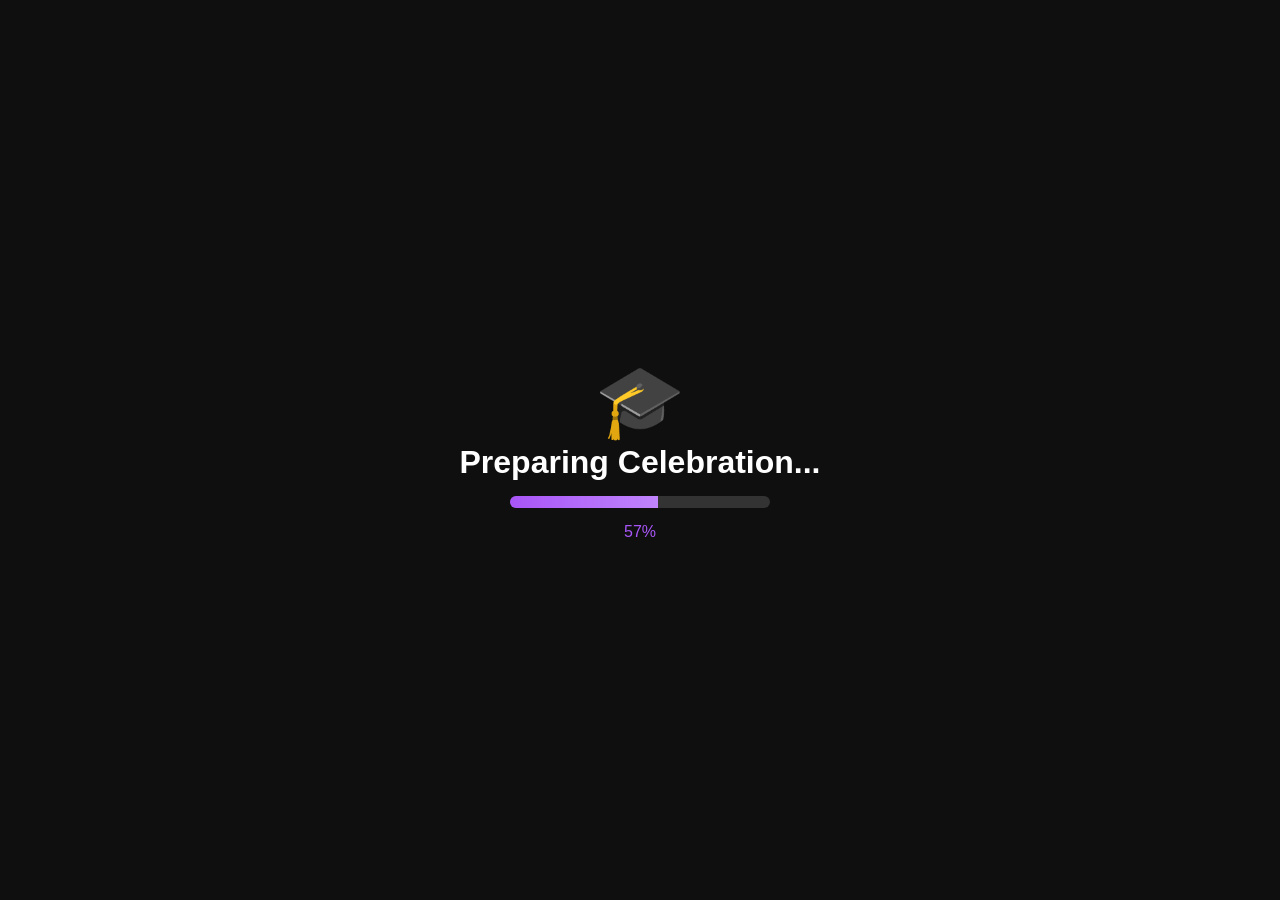
==== index.html @ 7862ecdd "Fix HTML formatting and update content" ====
<!DOCTYPE html>
<html lang="en">
<head>
<meta charset="UTF-8">
<meta name="viewport" content="width=device-width, initial-scale=1.0">
<title>Graduation Celebration</title>

<link rel="stylesheet" href="index.css">
</head>

<body>

<!-- LOADER -->
<div id="loader">
    <div class="loader-content">
        <div class="cap">🎓</div>
        <h1>Preparing Celebration...</h1>

        <div class="loading-bar">
            <div class="loading-fill"></div>
        </div>

        <p id="percentage">0%</p>
    </div>
</div>

<!-- HERO -->
<section class="hero">

    <!-- background decorations -->
    <div class="floating floating1"></div>
    <div class="floating floating2"></div>
    <div class="floating floating3"></div>

    <div class="hero-content">

        <h3 class="small-text">CLASS OF 2026 🎓</h3>

        <h1>Congratulations, <br> Tahera</h1>

        <p class="hero-message">
            From sleepless nights to success,
            your hard work finally paid off.
        </p>

        <button class="hero-btn">Unlock Memory ✨</button>

    </div>
</section>

<!-- TRANSITION -->
<div id="transitionLoader" class="hidden">
    <div class="loader-content">
        <div class="cap">🎓</div>
        <h1>Unlocking Memory...</h1>

        <div class="loading-bar">
            <div class="loading-fill" id="fill2"></div>
        </div>

        <p id="percentage2">0%</p>
    </div>
</div>

<!-- JOURNEY -->
<section class="journey hidden" id="journeyPage">
    

   <div class="decor">
    <span class="balloon b1">🎈 🎈 🎈</span>
    <span class="balloon b2">🎈 🎈 🎈</span>
    <span class="balloon b3">🎈 🎈 🎈</span>

    <span class="flower f1">🌸 🌸 🌸 </span>
    <span class="flower f2">🌸 🌸 🌸</span>
    <span class="flower f3">🌸 🌸 🌸</span>
</div>

    <div class="journey-card">
            <h1>💜 PURPLE HEART 💜</h1>

        <p>
            I've seen the hard work, stress, and moments
            where giving up felt easier.<br>
            But you didn't.<br><br>
            I'll always respect your strength.<br>
            Wishing you everything beautiful ahead.
            Cheers to a new life, friends and memories.
        </p>

        <h2>You deserve this 🎓</h2>
        <div class="buttons">
    <button class="memory-btn">View Memories 📸</button>
    <button class="close-btn">Close ✨</button>
</div>

        

    </div>

</section>

<section class="memories hidden" id="memoriesPage">

    <h1>Memories 📸</h1>

    <div class="gallery">
        <img src="images/pic1.jpg" alt="">
        <p>Congratulations on your graduation, Tahera! 🎓✨
        Love, love, love you! 💖💖💖<br>
     She was a fairy ....... 🧚‍♀️✨</p>
        
        <img src="images/pic2.jpg" alt="">
        <img src="images/pic3.jpg" alt="">
        <img src="images/pic4.jpg" alt="">
         <img src="images/pic5.jpg" alt="">
        <img src="images/pic6.jpg" alt="">
        <img src="images/pic7.jpg" alt="">
    </div>

    <button class="back-btn">Back ✨</button>

</section>

<audio id="clickSound" src="music/click.mp3"></audio>

<script src="index.js"></script>

</body>
</html>
---- index.css ----
*{
    margin: 0;
    padding: 0;
    box-sizing: border-box;
}

html, body{
    height: 100%;
    overflow: hidden;
    font-family: Arial, sans-serif;
    background: #0b0b10;
    color: white;
}
/* ================= MEMORIES ================= */
.gallery p{
    font-family: 'Comic Sans MS', cursive, sans-serif;
    margin-top: 2px;
    color: gold;
    font-size: 1.2rem;
    text-align: center;
   box-shadow: inset 0 0 10px rgba(0, 0, 0, 0.5);
    padding: 10px;
    border-radius: 15px;
}
.gallery p:hover{
   transform:scale(1.05);
}
.memories{
    position: fixed;
    inset: 0;

    background: #3c086a;

    display: flex;
    flex-direction: column;
    justify-content:safely center;
    align-items: center;

    padding: 5px;
    z-index: 10;

    overflow-y: auto;
}

.memories h1{
    margin-bottom: 20px;
    color: purple;
    background-color: #0b0b10;
    border-radius: 20px;
    padding-left: 15px;
    padding-right:15px;
    text-align: center;
    font-family: 'Comic Sans MS', cursive, sans-serif;
}

/* gallery */

.gallery{
    width: 100%;
    max-width: 700px;

    display: grid;
    grid-template-columns: repeat(2, 1fr);

    gap: 12px;
}

.gallery img{
    width: 100%;
    height: 180px;

    object-fit: cover;

    border-radius: 15px;

    border: 1px solid rgba(168,85,247,0.3);

    transition: 0.3s ease;
}

.gallery img:active{
    transform: scale(0.97);
}
.gallery img:hover{
    transform: scale(1.03);
     box-shadow: 0 0 15px purple;
}
/* buttons */

.memory-btn,
.back-btn{
    margin-top: 20px;

    padding: 12px 24px;

    border: none;
    border-radius: 25px;

    background: linear-gradient(135deg,#a855f7,#6d28d9);

    color: white;
}

/* mobile */

@media(max-width:600px){

    .gallery{
        grid-template-columns: 1fr 1fr;
    }

    .gallery img{
        height: 140px;
    }
}
/* ================= LOADER ================= */

#loader,
#transitionLoader{
    position: fixed;
    inset: 0;
    display: flex;
    justify-content: center;
    align-items: center;
    z-index: 9999;
}

#loader{
     background: #0f0f0f;
    opacity: 1;
    transition: opacity 0.6s ease;
}

#transitionLoader{
    background: radial-gradient(circle, #0f0f1a, #000);
}

.hidden{
    display: none !important;
}

.loader-content{
    text-align: center;
}

.cap{
    font-size: 4.5rem;
    animation: spin 2s linear infinite;
}

.loading-bar{
    width: 260px;
    height: 12px;
    background: #333;
    border-radius: 20px;
    overflow: hidden;
    margin: 15px auto;
}

.loading-fill{
    width: 0%;
    height: 100%;
    background: linear-gradient(to right, #a855f7, #c084fc);
}

#percentage, #percentage2{
    color: #a855f7;
}

/* ================= HERO ================= */

.hero{
    height: 100vh;
    display: flex;
    justify-content: center;
    align-items: center;
    text-align: center;
    position: relative;
    padding: 20px;
}


.hero-content{
    z-index: 2;
}

.small-text{
    color: #a855f7;
}

.hero h1{
    font-size: 2.8rem;
}

.hero-message{
    color: #ccc;
    margin: 10px 0;
}

.hero-btn{
    padding: 12px 24px;
    border: none;
    border-radius: 25px;
    background: linear-gradient(135deg, #a855f7, #6d28d9);
    color: white;
}

/* floating background */
.floating{
    position: absolute;
    filter: blur(60px);
    opacity: 0.4;
    border-radius: 50%;
}

.floating1{
    width: 200px;
    height: 200px;
    background: #a855f7;
    top: 10%;
    left: 10%;
}

.floating2{
    width: 180px;
    height: 180px;
    background: #6d28d9;
    bottom: 10%;
    right: 10%;
}

.floating3{
    width: 180px;
    height: 180px;
    background: #c084fc;
    top: 50%;
    left: 50%;
}

/* ================= JOURNEY ================= */

.journey{
    position: fixed;
    inset: 0;
    display: flex;
    justify-content: center;
    align-items: center;
    padding: 20px;
    background: #0b0b10;
    z-index: 10;
    overflow: hidden;
    background: linear-gradient(to right, rgb(80, 5, 103), black);
}

.journey-card{
    width: 90%;
    height: 400px;
    max-width: 400px;
    background: rgba(255,255,255,0.05);
    border-radius: 20px;
    padding: 25px;
    text-align: center;
    border: 1px solid rgba(168,85,247,0.3);
    position: relative;
    z-index: 2;
    display: flex;
    flex-direction: column;
    align-items: center;
    gap: 18px;
    backdrop-filter: blur(10px);
}
.journey-card h1{
    background: #a855f7;
    border-radius: 30px;
     color: rgb(249, 246, 250);
}


/* BUTTON ALWAYS CENTER */
.close-btn{
    margin-top: 10px;
    padding: 12px 24px;
    border-radius: 25px;
    border: none;
    background: rgba(144, 53, 230, 0.2);
    color: white;
}
.close-btn:hover{
    color: #f8f8f8;
    background-color: #a241df;
}


.balloons,
.flowers{
    position: absolute;
    inset: 0;
    pointer-events: none;
}

/* fake balloons */
.balloons::before{
    content: "🎈 🎈 🎈 🎈 🎈";
    position: absolute;
    top: 10%;
    left: 50%;
    transform: translateX(-50%);
    font-size: 2rem;
    opacity: 0.3;
}

/* fake flowers */
.flowers::before{
    content: "🌸 🌸 🌸 🌸 🌸 ";
    position: absolute;
    bottom: 10%;
    left: 50%;
    transform: translateX(-29%);
    font-size: 4rem;
    opacity: 0.3;
}

/* animation */
@keyframes spin{
    to{ transform: rotate(360deg); }
}
/* ================= DECORATIONS ================= */

.decor{
    position: absolute;
    inset: 0;
    overflow: hidden;
    pointer-events: none;
    z-index: 0;
}

/* base balloon/flower style */
.balloon, .flower{
    position: absolute;
    font-size: 2rem;
    opacity: 0;
    animation: floatUp 8s linear infinite;
}

/* balloon positions + timing */
.b1{
   bottom: 0%;
    left: 10%;
    animation-duration: 2s;
    animation-delay: 0s;
}

.b2{
    top: 20%;
    left: 50%;
    animation-duration: 9s;
    animation-delay: 2s;
}

.b3{
    top: 20%;
    left: 80%;
    animation-duration: 6s;
    animation-delay: 1s;
}

/* flower positions + timing */
.f1{
    top: 20%;
    left: 20%;
    animation-duration: 8s;
    animation-delay: 0.5s;
}

.f2{
    top: 20%;
    left: 60%;
    animation-duration: 10s;
    animation-delay: 2.5s;
}

.f3{
    top: 20%;
    left: 85%;
    animation-duration: 7.5s;
    animation-delay: 1.2s;
}

@keyframes floatUp {

    0%{
        transform: translateY(120vh) rotate(0deg);
        opacity: 0;
    }

    10%{
        opacity: 0.8;
    }

    100%{
        transform: translateY(-140vh) rotate(15deg);
        opacity: 0;
    }

}
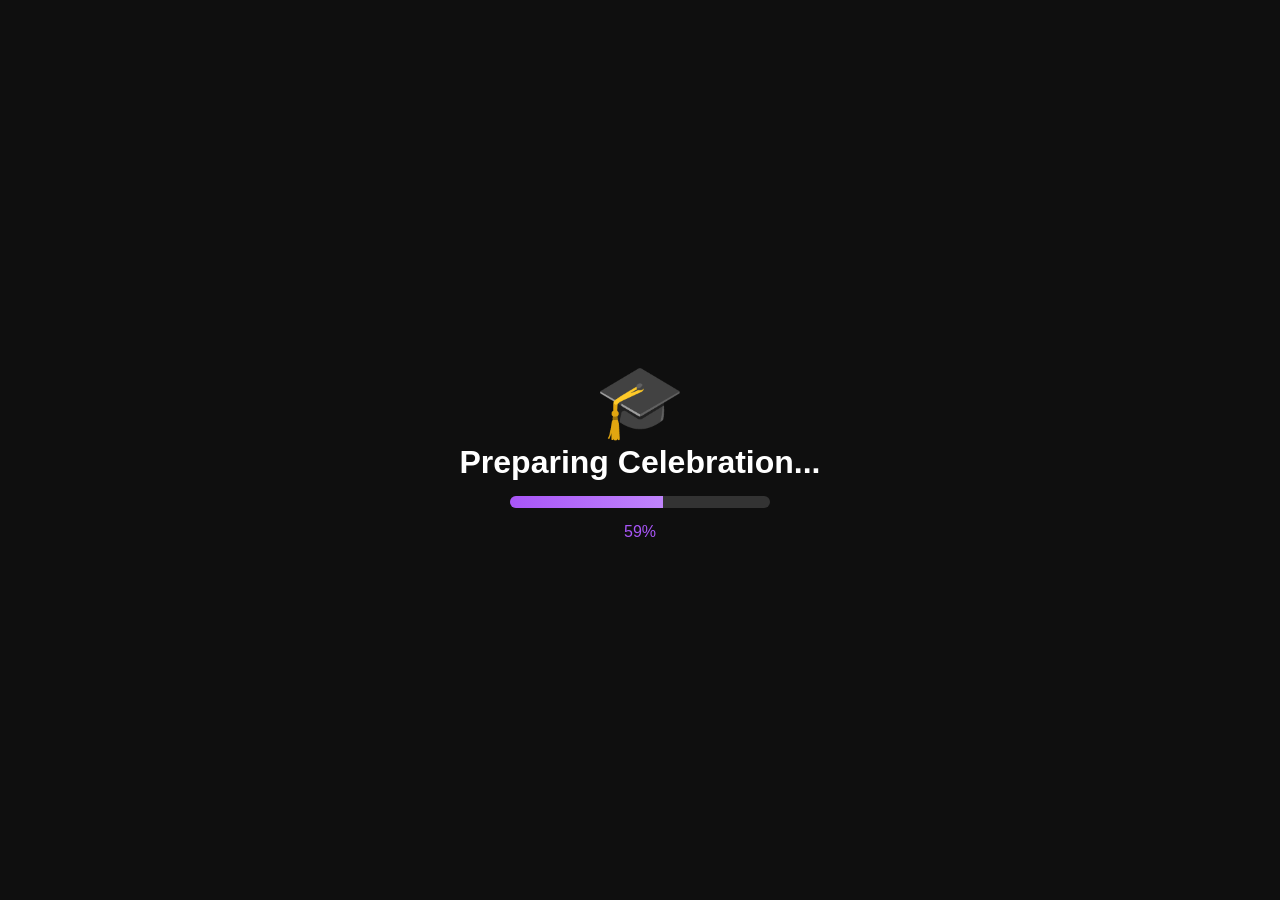
==== commit ec54b5cd: "Fix HTML formatting and update image file extensions" ====
--- a/index.html
+++ b/index.html
@@ -82,7 +82,7 @@
         <p>
             I've seen the hard work, stress, and moments
             where giving up felt easier.<br>
-            But you didn't.<br><br>
+            But you didn't.<br>
             I'll always respect your strength.<br>
             Wishing you everything beautiful ahead.
             Cheers to a new life, friends and memories.
@@ -105,17 +105,17 @@
     <h1>Memories 📸</h1>
 
     <div class="gallery">
-        <img src="images/pic1.jpg" alt="">
+        <img src="images/pic1.JPG" alt="">
         <p>Congratulations on your graduation, Tahera! 🎓✨
         Love, love, love you! 💖💖💖<br>
      She was a fairy ....... 🧚‍♀️✨</p>
         
-        <img src="images/pic2.jpg" alt="">
-        <img src="images/pic3.jpg" alt="">
-        <img src="images/pic4.jpg" alt="">
-         <img src="images/pic5.jpg" alt="">
-        <img src="images/pic6.jpg" alt="">
-        <img src="images/pic7.jpg" alt="">
+        <img src="images/pic2.JPG" alt="">
+        <img src="images/pic3.JPG" alt="">
+        <img src="images/pic4.JPG" alt="">
+         <img src="images/pic5.JPG" alt="">
+        <img src="images/pic6.JPG" alt="">
+        <img src="images/pic7.JPG" alt="">
     </div>
 
     <button class="back-btn">Back ✨</button>
--- a/index.css
+++ b/index.css
@@ -270,7 +270,9 @@
     backdrop-filter: blur(10px);
 }
 .journey-card h1{
-    background: #a855f7;
+        font-size: 1.2rem;
+        background: linear-gradient(135deg, #0b0710, #6d28d9);
+        padding: 10px 20px;
     border-radius: 30px;
      color: rgb(249, 246, 250);
 }
@@ -278,6 +280,7 @@
 
 /* BUTTON ALWAYS CENTER */
 .close-btn{
+    
     margin-top: 10px;
     padding: 12px 24px;
     border-radius: 25px;
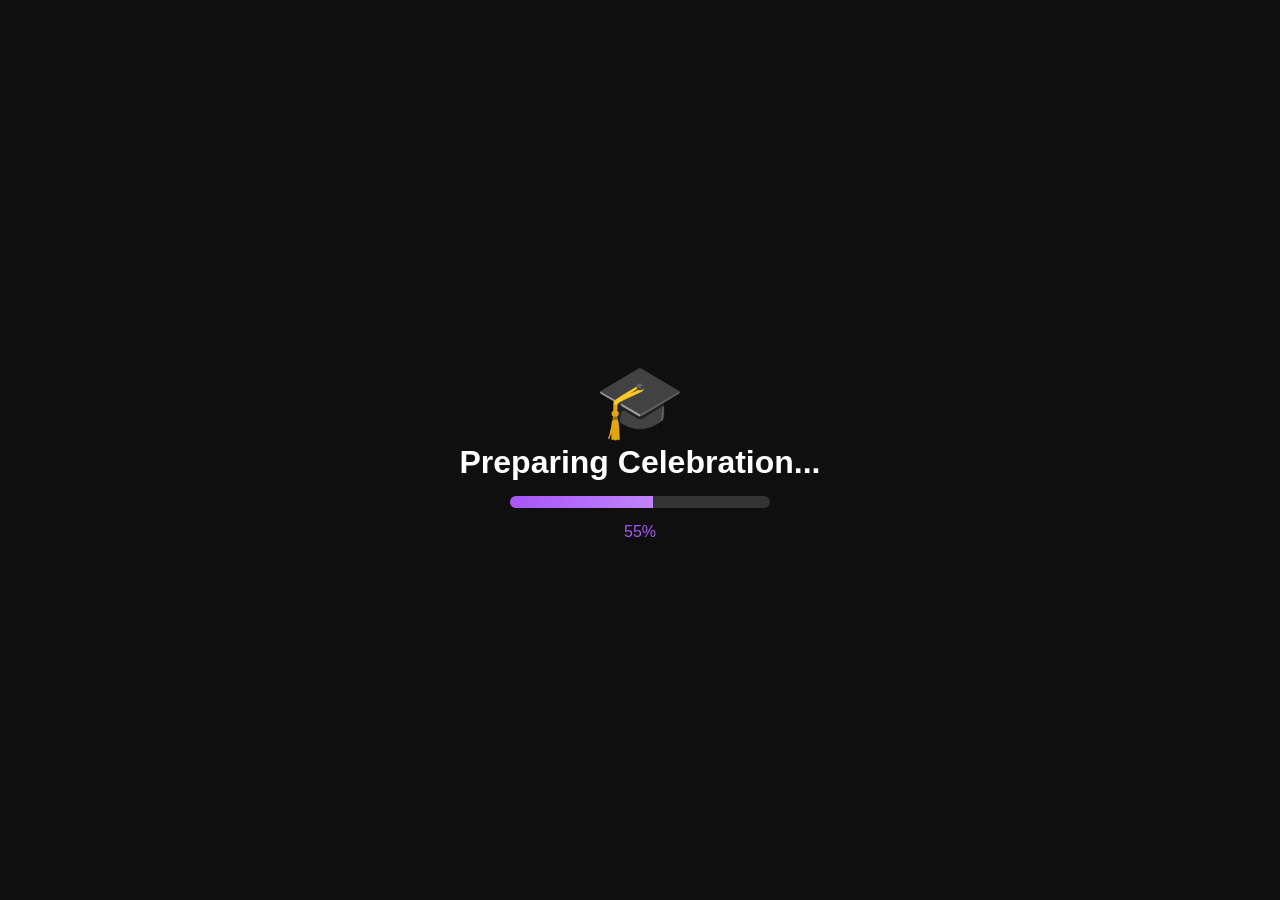
==== commit 3c099ea2: "Fix HTML encoding issues in index.html" ====
--- a/index.html
+++ b/index.html
@@ -121,6 +121,10 @@
     <button class="back-btn">Back ✨</button>
 
 </section>
+    <!-- LIGHTBOX -->
+<div id="lightbox" class="lightbox hidden">
+  <img id="lightboxImg" src="" alt="">
+</div>
 
 <audio id="clickSound" src="music/click.mp3"></audio>
 
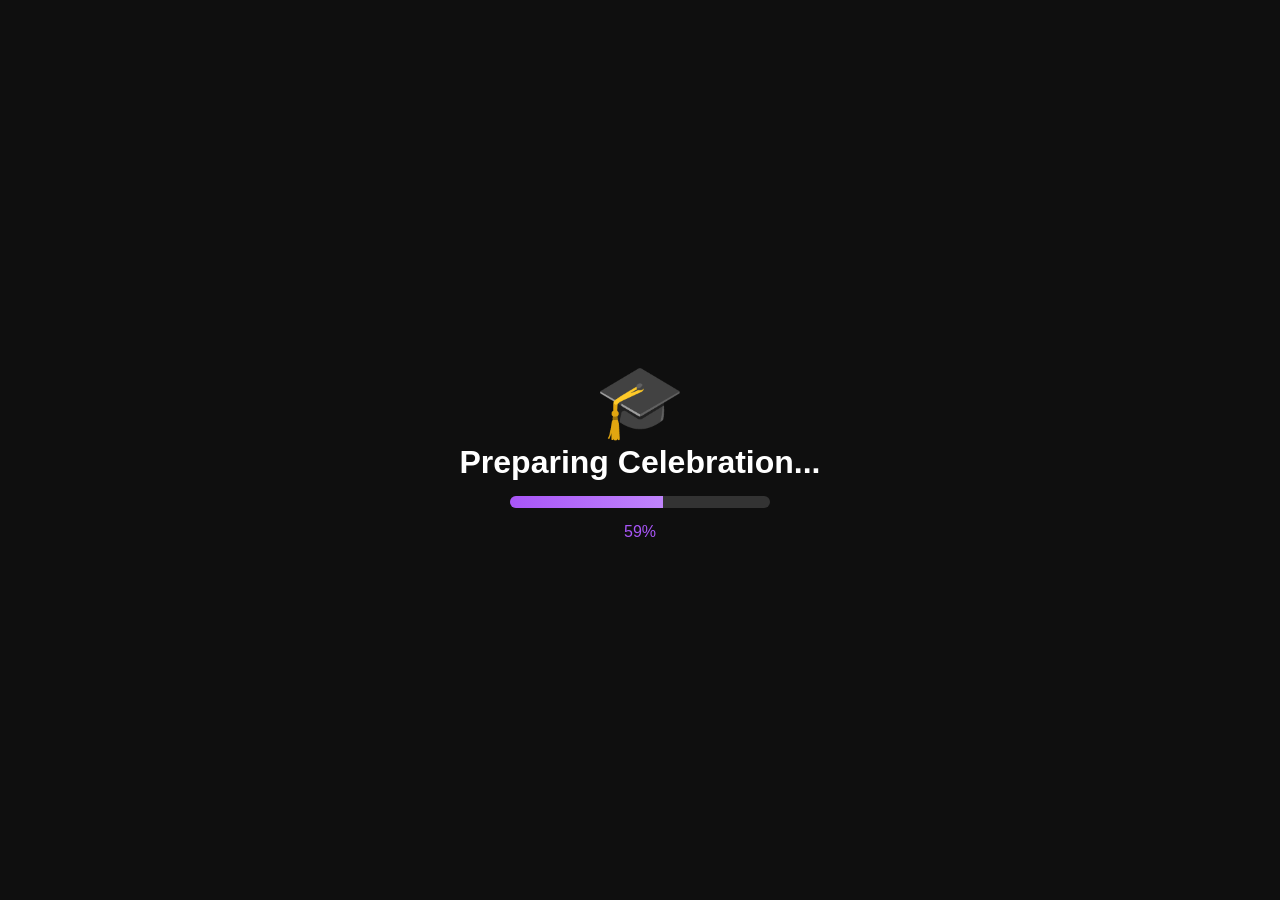
==== commit 0bad4693: "Revise index.html for graduation celebration Updated the graduation celebration HTML structure and c" ====
--- a/index.html
+++ b/index.html
@@ -36,7 +36,7 @@
 
         <h3 class="small-text">CLASS OF 2026 🎓</h3>
 
-        <h1>Congratulations, <br> Tahera</h1>
+        <h1>Congratulations, <br> 🌸 Tahera 🌸</h1>
 
         <p class="hero-message">
             From sleepless nights to success,
@@ -82,11 +82,13 @@
         <p>
             I've seen the hard work, stress, and moments
             where giving up felt easier.<br>
-            But you didn't.<br>
+            But you didn't.<br><br>
             I'll always respect your strength.<br>
             Wishing you everything beautiful ahead.
+            As you also travel abroad, safe travels and may
+            God's mercy be with you <em>T</em>.<br>
             Cheers to a new life, friends and memories.
-        </p>
+        </p><br>
 
         <h2>You deserve this 🎓</h2>
         <div class="buttons">
@@ -107,7 +109,7 @@
     <div class="gallery">
         <img src="images/pic1.JPG" alt="">
         <p>Congratulations on your graduation, Tahera! 🎓✨
-        Love, love, love you! 💖💖💖<br>
+        Love, love, love you! 💖💖💖<br><br>
      She was a fairy ....... 🧚‍♀️✨</p>
         
         <img src="images/pic2.JPG" alt="">
@@ -121,9 +123,8 @@
     <button class="back-btn">Back ✨</button>
 
 </section>
-    <!-- LIGHTBOX -->
 <div id="lightbox" class="lightbox hidden">
-  <img id="lightboxImg" src="" alt="">
+  <img id="lightboxImg">
 </div>
 
 <audio id="clickSound" src="music/click.mp3"></audio>
--- a/index.css
+++ b/index.css
@@ -10,6 +10,11 @@
     font-family: Arial, sans-serif;
     background: #0b0b10;
     color: white;
+}
+h2{
+    font-family:'Times New Roman', Times, serif;
+    color:gold;
+
 }
 /* ================= MEMORIES ================= */
 .gallery p{
@@ -67,7 +72,7 @@
 
 .gallery img{
     width: 100%;
-    height: 180px;
+    height: 220px;
 
     object-fit: cover;
 
@@ -190,6 +195,7 @@
 
 .hero h1{
     font-size: 2.8rem;
+    font-family: 'Times New Roman', Times, serif;
 }
 
 .hero-message{
@@ -204,6 +210,10 @@
     background: linear-gradient(135deg, #a855f7, #6d28d9);
     color: white;
 }
+.hero-btn:hover{
+    background:purple;
+    color: #ffffff;
+}
 
 /* floating background */
 .floating{
@@ -254,8 +264,8 @@
 
 .journey-card{
     width: 90%;
-    height: 400px;
-    max-width: 400px;
+    height: 450px;
+    max-width: 430px;
     background: rgba(255,255,255,0.05);
     border-radius: 20px;
     padding: 25px;
@@ -406,3 +416,27 @@
     }
 
 }
+.lightbox{
+    position: fixed;
+    inset: 0;
+    background: rgba(0, 0, 0, 0.055);
+    display: flex;
+    justify-content: center;
+    align-items: center;
+    z-index: 99999;
+}
+
+.lightbox img{
+    max-width: 90%;
+    max-height: 90%;
+    border-radius: 10px;
+    box-shadow: 0 0 20px rgba(168,85,247,0.6);
+    transform: scale(0.9);
+    animation: pop 0.2s ease forwards;
+}
+
+@keyframes pop{
+    to{
+        transform: scale(1);
+    }
+}
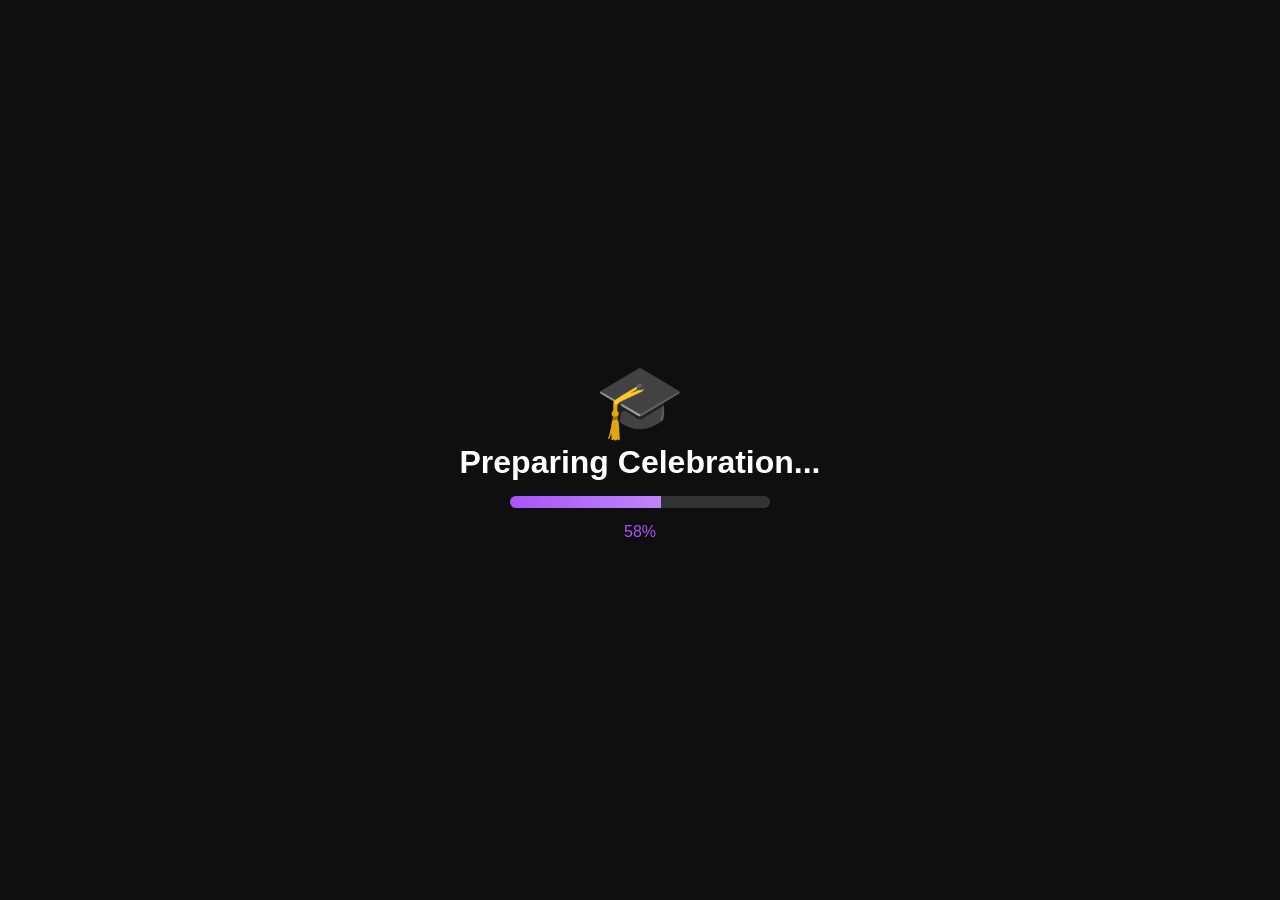
==== commit 33ae7086: "Correct HTML structure and formatting Fixed HTML formatting issues and ensured proper structure." ====
--- a/index.html
+++ b/index.html
@@ -112,7 +112,7 @@
         Love, love, love you! 💖💖💖<br><br>
      She was a fairy ....... 🧚‍♀️✨</p>
         
-        <img src="images/pic2.JPG" alt="">
+        <img  height: 300px;="images/pic2.JPG" alt="">
         <img src="images/pic3.JPG" alt="">
         <img src="images/pic4.JPG" alt="">
          <img src="images/pic5.JPG" alt="">
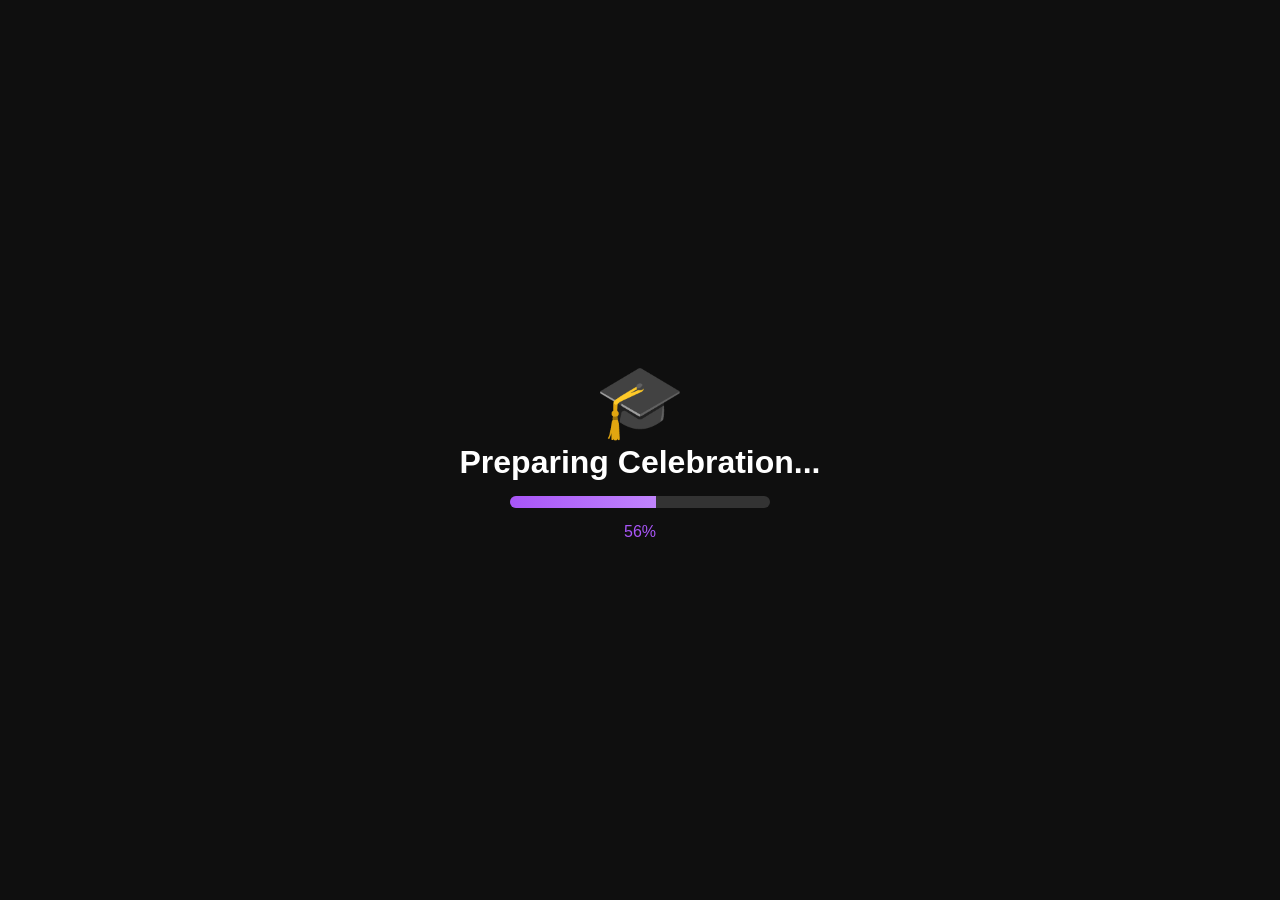
==== commit 845932c6: "Fix HTML formatting and ensure proper syntax" ====
--- a/index.html
+++ b/index.html
@@ -107,12 +107,12 @@
     <h1>Memories 📸</h1>
 
     <div class="gallery">
-        <img src="images/pic1.JPG" alt="">
+        <img  height: 300px; src="images/pic1.JPG" alt="">
         <p>Congratulations on your graduation, Tahera! 🎓✨
         Love, love, love you! 💖💖💖<br><br>
      She was a fairy ....... 🧚‍♀️✨</p>
         
-        <img  height: 300px;="images/pic2.JPG" alt="">
+        <img src="images/pic2.JPG" alt="">
         <img src="images/pic3.JPG" alt="">
         <img src="images/pic4.JPG" alt="">
          <img src="images/pic5.JPG" alt="">
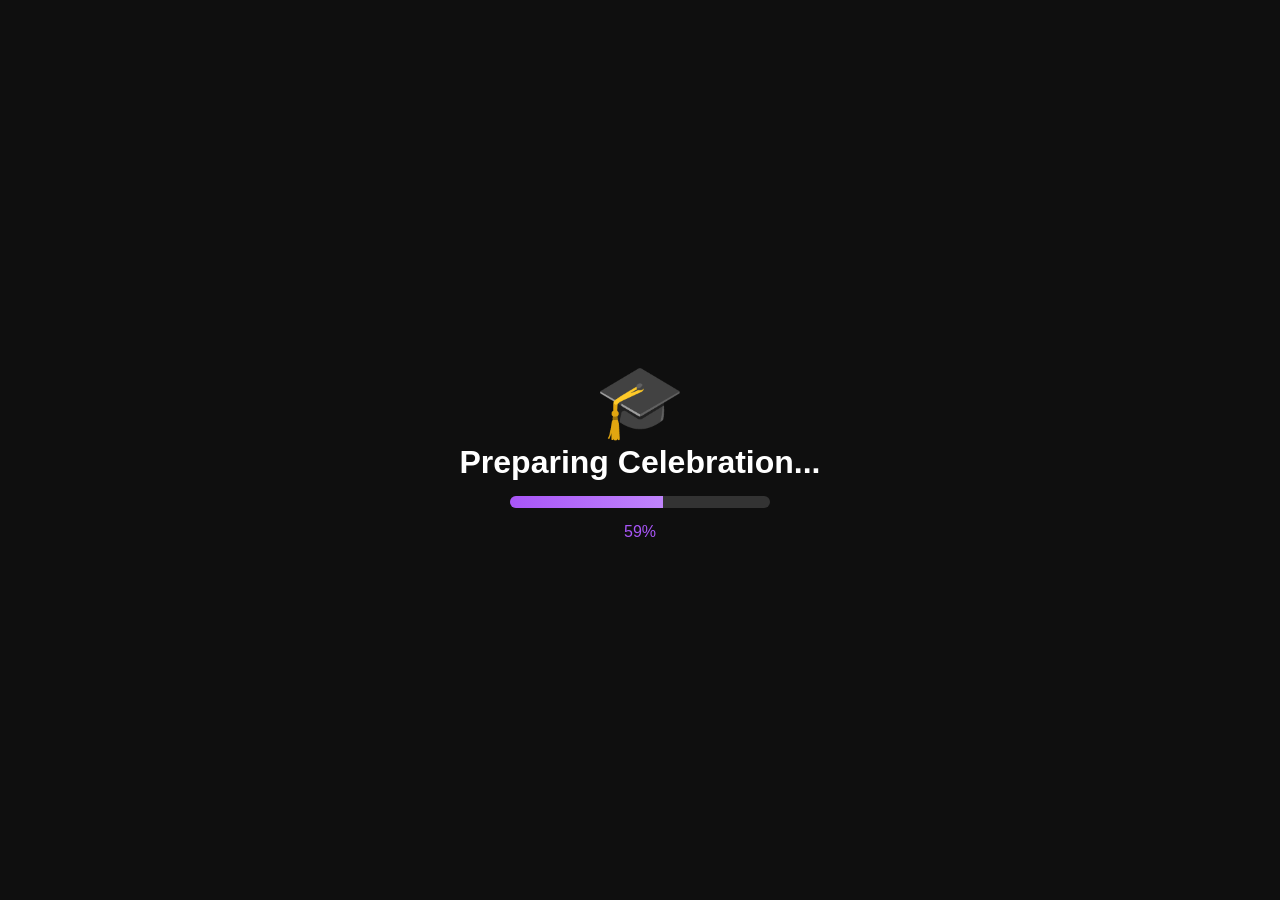
==== commit a907e820: "Fix HTML formatting and structure" ====
--- a/index.html
+++ b/index.html
@@ -107,7 +107,7 @@
     <h1>Memories 📸</h1>
 
     <div class="gallery">
-        <img  height: 300px; src="images/pic1.JPG" alt="">
+        <img src="images/pic1.JPG" alt="">
         <p>Congratulations on your graduation, Tahera! 🎓✨
         Love, love, love you! 💖💖💖<br><br>
      She was a fairy ....... 🧚‍♀️✨</p>
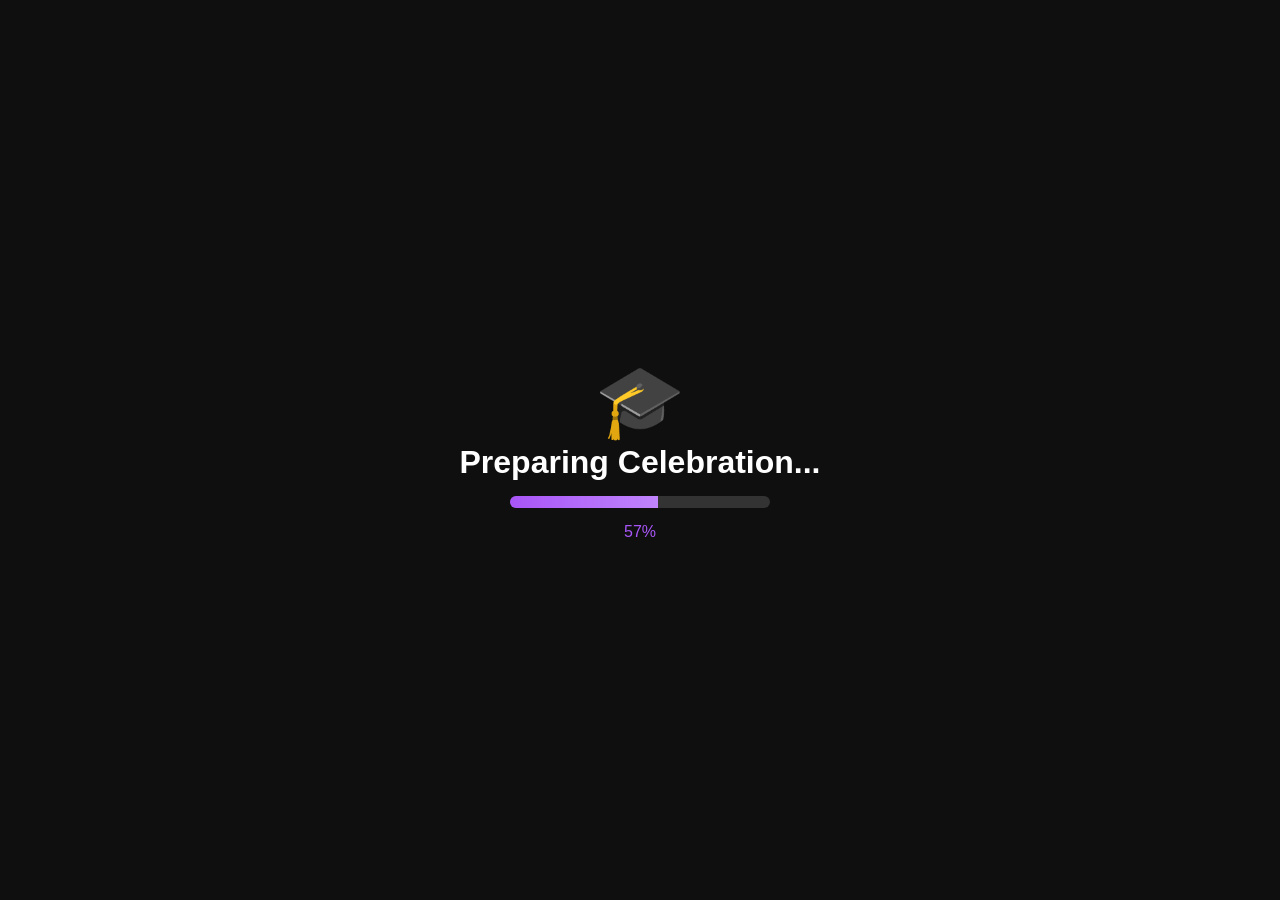
==== commit ced86884: "Fix memory section layout by adding missing div Added missing div for image view in memories section" ====
--- a/index.html
+++ b/index.html
@@ -107,7 +107,9 @@
     <h1>Memories 📸</h1>
 
     <div class="gallery">
+        <div class="View">
         <img src="images/pic1.JPG" alt="">
+        </div>
         <p>Congratulations on your graduation, Tahera! 🎓✨
         Love, love, love you! 💖💖💖<br><br>
      She was a fairy ....... 🧚‍♀️✨</p>
